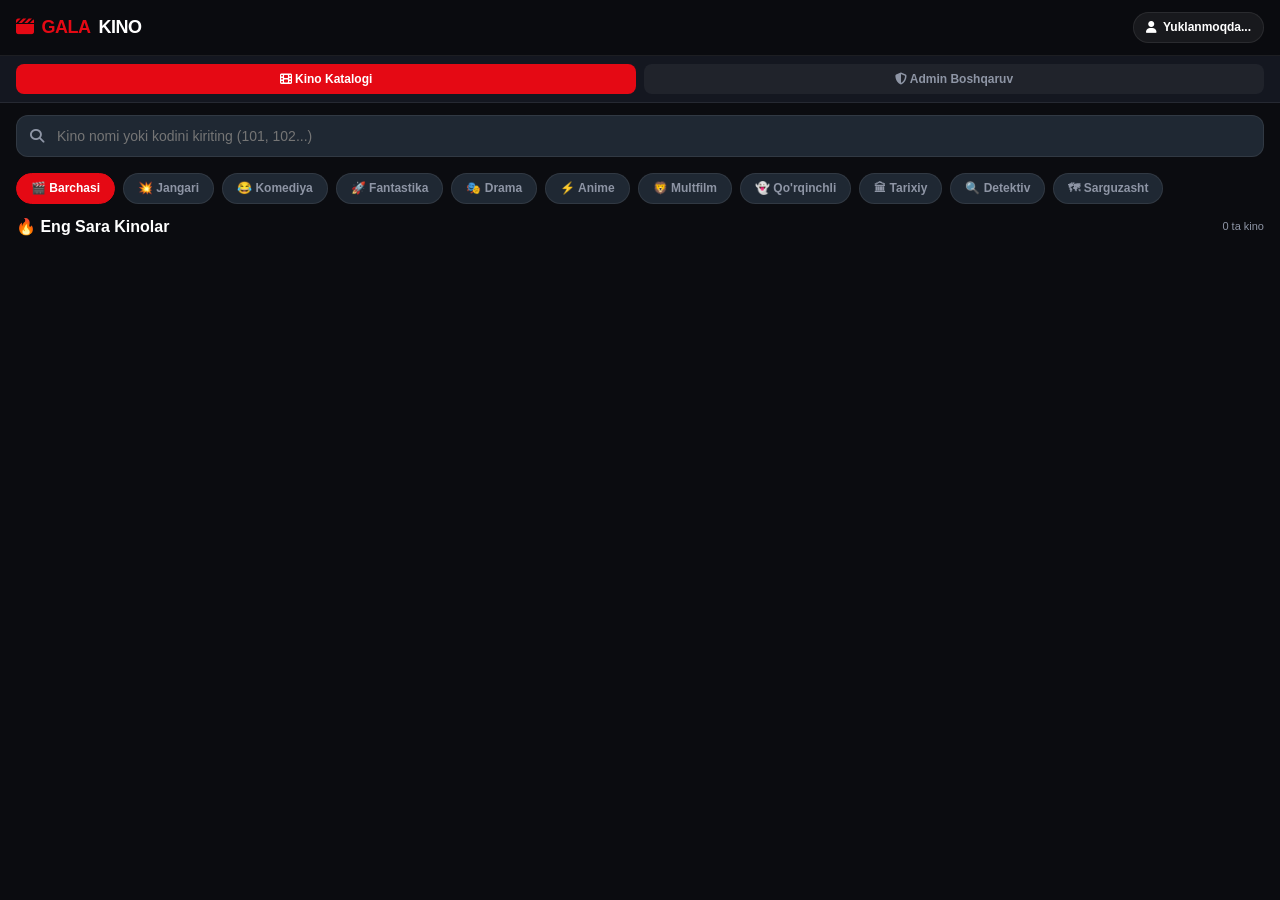
==== web/templates/miniapp.html @ acbe81c6 "feat: add telegram mini app with role-based routing and auto menu button" ====
<!DOCTYPE html>
<html lang="uz">
<head>
  <meta charset="UTF-8">
  <meta name="viewport" content="width=device-width, initial-scale=1.0, maximum-scale=1.0, user-scalable=no">
  <title>Gala Kino — Telegram Mini App</title>
  <!-- Telegram WebApp JS SDK -->
  <script src="https://telegram.org/js/telegram-web-app.js"></script>
  <link rel="stylesheet" href="https://cdnjs.cloudflare.com/ajax/libs/font-awesome/6.4.0/css/all.min.css">
  <style>
    :root {
      --bg-color: #0b0c10;
      --card-bg: #1f2833;
      --card-hover: #293442;
      --primary: #e50914;
      --accent: #f5c518;
      --text-main: #ffffff;
      --text-muted: #8e95a5;
      --border-color: rgba(255, 255, 255, 0.08);
      --font-family: -apple-system, BlinkMacSystemFont, "Segoe UI", Roboto, Helvetica, Arial, sans-serif;
    }

    * {
      box-sizing: border-box;
      margin: 0;
      padding: 0;
      -webkit-tap-highlight-color: transparent;
    }

    body {
      background-color: var(--bg-color);
      color: var(--text-main);
      font-family: var(--font-family);
      font-size: 14px;
      line-height: 1.4;
      overflow-x: hidden;
      padding-bottom: 75px;
    }

    /* Header Bar */
    .top-nav {
      position: sticky;
      top: 0;
      z-index: 100;
      background: rgba(11, 12, 16, 0.95);
      backdrop-filter: blur(10px);
      padding: 12px 16px;
      display: flex;
      align-items: center;
      justify-content: space-between;
      border-bottom: 1px solid var(--border-color);
    }

    .brand {
      display: flex;
      align-items: center;
      gap: 8px;
      font-size: 18px;
      font-weight: 800;
      letter-spacing: -0.5px;
      color: var(--primary);
    }

    .brand span {
      color: var(--text-main);
    }

    .user-pill {
      display: flex;
      align-items: center;
      gap: 6px;
      background: rgba(255, 255, 255, 0.06);
      padding: 6px 12px;
      border-radius: 20px;
      font-size: 12px;
      font-weight: 600;
      border: 1px solid var(--border-color);
    }

    .admin-badge {
      background: linear-gradient(135deg, #f5c518, #e50914);
      color: #000;
      padding: 2px 8px;
      border-radius: 12px;
      font-size: 10px;
      font-weight: 800;
      text-transform: uppercase;
    }

    /* Admin Tab Switcher */
    .admin-switch-bar {
      display: none;
      background: #141720;
      padding: 8px 16px;
      border-bottom: 1px solid var(--border-color);
      display: flex;
      gap: 8px;
    }

    .switch-btn {
      flex: 1;
      padding: 8px 12px;
      font-size: 12px;
      font-weight: 600;
      border-radius: 8px;
      border: none;
      cursor: pointer;
      background: rgba(255, 255, 255, 0.05);
      color: var(--text-muted);
      transition: all 0.2s;
    }

    .switch-btn.active {
      background: var(--primary);
      color: #fff;
    }

    /* Search & Filters */
    .search-box {
      padding: 12px 16px;
    }

    .search-input-wrap {
      position: relative;
      display: flex;
      align-items: center;
    }

    .search-input-wrap i {
      position: absolute;
      left: 14px;
      color: var(--text-muted);
      font-size: 14px;
    }

    .search-input {
      width: 100%;
      padding: 12px 14px 12px 40px;
      background: var(--card-bg);
      border: 1px solid var(--border-color);
      border-radius: 12px;
      color: #fff;
      font-size: 14px;
      outline: none;
      transition: border-color 0.2s;
    }

    .search-input:focus {
      border-color: var(--primary);
    }

    /* Genre Filter Chips */
    .genre-scroll {
      display: flex;
      gap: 8px;
      padding: 4px 16px 12px;
      overflow-x: auto;
      scrollbar-width: none;
    }
    .genre-scroll::-webkit-scrollbar {
      display: none;
    }

    .genre-chip {
      padding: 6px 14px;
      border-radius: 20px;
      background: var(--card-bg);
      border: 1px solid var(--border-color);
      color: var(--text-muted);
      font-size: 12px;
      font-weight: 600;
      white-space: nowrap;
      cursor: pointer;
      transition: all 0.2s;
    }

    .genre-chip.active {
      background: var(--primary);
      color: #fff;
      border-color: var(--primary);
    }

    /* Movies Grid */
    .catalog-container {
      padding: 0 16px;
    }

    .catalog-header {
      display: flex;
      justify-content: space-between;
      align-items: center;
      margin-bottom: 12px;
    }

    .catalog-title {
      font-size: 16px;
      font-weight: 700;
    }

    .movies-grid {
      display: grid;
      grid-template-columns: repeat(2, 1fr);
      gap: 12px;
    }

    .movie-card {
      background: var(--card-bg);
      border-radius: 12px;
      overflow: hidden;
      border: 1px solid var(--border-color);
      cursor: pointer;
      display: flex;
      flex-direction: column;
      position: relative;
      transition: transform 0.2s, background 0.2s;
    }

    .movie-card:active {
      transform: scale(0.98);
      background: var(--card-hover);
    }

    .poster-wrap {
      width: 100%;
      height: 160px;
      background: linear-gradient(135deg, #1c2230, #0f131a);
      display: flex;
      align-items: center;
      justify-content: center;
      position: relative;
    }

    .poster-wrap i {
      font-size: 38px;
      color: rgba(255, 255, 255, 0.15);
    }

    .rating-badge {
      position: absolute;
      top: 8px;
      right: 8px;
      background: rgba(0, 0, 0, 0.75);
      backdrop-filter: blur(4px);
      padding: 3px 6px;
      border-radius: 6px;
      font-size: 11px;
      font-weight: 700;
      color: var(--accent);
      display: flex;
      align-items: center;
      gap: 3px;
    }

    .code-badge {
      position: absolute;
      bottom: 8px;
      left: 8px;
      background: var(--primary);
      color: #fff;
      padding: 2px 7px;
      border-radius: 6px;
      font-size: 11px;
      font-weight: 800;
    }

    .card-info {
      padding: 10px;
      flex: 1;
      display: flex;
      flex-direction: column;
    }

    .card-title {
      font-size: 13px;
      font-weight: 700;
      white-space: nowrap;
      overflow: hidden;
      text-overflow: ellipsis;
      margin-bottom: 4px;
    }

    .card-meta {
      font-size: 11px;
      color: var(--text-muted);
      display: flex;
      justify-content: space-between;
      margin-top: auto;
    }

    /* Modal / Movie Details */
    .modal-overlay {
      position: fixed;
      top: 0;
      left: 0;
      width: 100%;
      height: 100%;
      background: rgba(0, 0, 0, 0.85);
      backdrop-filter: blur(8px);
      z-index: 200;
      display: none;
      align-items: flex-end;
    }

    .modal-content {
      background: #151922;
      width: 100%;
      max-height: 85vh;
      border-radius: 20px 20px 0 0;
      border-top: 1px solid var(--border-color);
      overflow-y: auto;
      padding: 20px 16px 30px;
      animation: slideUp 0.25s ease-out;
    }

    @keyframes slideUp {
      from { transform: translateY(100%); }
      to { transform: translateY(0); }
    }

    .modal-header {
      display: flex;
      justify-content: space-between;
      align-items: flex-start;
      margin-bottom: 12px;
    }

    .modal-close {
      background: rgba(255, 255, 255, 0.1);
      border: none;
      width: 32px;
      height: 32px;
      border-radius: 50%;
      color: #fff;
      display: flex;
      align-items: center;
      justify-content: center;
      cursor: pointer;
    }

    .btn-deliver {
      display: flex;
      align-items: center;
      justify-content: center;
      gap: 10px;
      width: 100%;
      padding: 14px;
      background: linear-gradient(135deg, #e50914, #b20710);
      color: #fff;
      border: none;
      border-radius: 12px;
      font-size: 15px;
      font-weight: 700;
      cursor: pointer;
      margin-top: 16px;
      box-shadow: 0 4px 15px rgba(229, 9, 20, 0.4);
    }

    /* Admin Panel View */
    .admin-view-container {
      display: none;
      padding: 16px;
    }

    .stats-card-grid {
      display: grid;
      grid-template-columns: repeat(2, 1fr);
      gap: 10px;
      margin-bottom: 20px;
    }

    .stat-box {
      background: var(--card-bg);
      border: 1px solid var(--border-color);
      padding: 14px;
      border-radius: 12px;
      text-align: center;
    }

    .stat-number {
      font-size: 20px;
      font-weight: 800;
      color: var(--accent);
      margin-top: 4px;
    }

    .stat-label {
      font-size: 11px;
      color: var(--text-muted);
    }

    .action-list {
      display: flex;
      flex-direction: column;
      gap: 10px;
    }

    .action-link {
      display: flex;
      align-items: center;
      justify-content: space-between;
      padding: 14px;
      background: var(--card-bg);
      border: 1px solid var(--border-color);
      border-radius: 12px;
      color: #fff;
      text-decoration: none;
      font-weight: 600;
    }

    /* Bottom Navigation Bar */
    .bottom-nav {
      position: fixed;
      bottom: 0;
      left: 0;
      width: 100%;
      background: rgba(11, 12, 16, 0.95);
      backdrop-filter: blur(10px);
      border-top: 1px solid var(--border-color);
      display: flex;
      justify-content: space-around;
      padding: 8px 0;
      z-index: 100;
    }

    .nav-tab {
      display: flex;
      flex-direction: column;
      align-items: center;
      gap: 4px;
      color: var(--text-muted);
      font-size: 10px;
      font-weight: 600;
      cursor: pointer;
      border: none;
      background: none;
      flex: 1;
    }

    .nav-tab i {
      font-size: 18px;
    }

    .nav-tab.active {
      color: var(--primary);
    }

    .empty-state {
      text-align: center;
      padding: 40px 20px;
      color: var(--text-muted);
    }
    .empty-state i {
      font-size: 40px;
      margin-bottom: 12px;
      color: rgba(255,255,255,0.1);
    }
  </style>
</head>
<body>

  <!-- Top Navigation Header -->
  <header class="top-nav">
    <div class="brand">
      <i class="fa-solid fa-clapperboard"></i>
      GALA<span>KINO</span>
    </div>
    <div class="user-pill" id="userBadge">
      <i class="fa-solid fa-user"></i>
      <span id="userNameDisplay">Yuklanmoqda...</span>
    </div>
  </header>

  <!-- Admin Switcher Bar (Only visible to Admins) -->
  <div class="admin-switch-bar" id="adminBar">
    <button class="switch-btn active" id="btnShowUserView" onclick="switchView('user')">
      <i class="fa-solid fa-film"></i> Kino Katalogi
    </button>
    <button class="switch-btn" id="btnShowAdminView" onclick="switchView('admin')">
      <i class="fa-solid fa-shield-halved"></i> Admin Boshqaruv
    </button>
  </div>

  <!-- ==================== USER VIEW (CATALOG) ==================== -->
  <main id="userView">
    <!-- Search Bar -->
    <div class="search-box">
      <div class="search-input-wrap">
        <i class="fa-solid fa-magnifying-glass"></i>
        <input type="text" id="searchInput" class="search-input" placeholder="Kino nomi yoki kodini kiriting (101, 102...)" oninput="handleSearch()">
      </div>
    </div>

    <!-- Genre Filter Chips -->
    <div class="genre-scroll" id="genreContainer">
      <div class="genre-chip active" onclick="filterGenre('Barchasi')">🎬 Barchasi</div>
      <div class="genre-chip" onclick="filterGenre('Jangari')">💥 Jangari</div>
      <div class="genre-chip" onclick="filterGenre('Komediya')">😂 Komediya</div>
      <div class="genre-chip" onclick="filterGenre('Fantastika')">🚀 Fantastika</div>
      <div class="genre-chip" onclick="filterGenre('Drama')">🎭 Drama</div>
      <div class="genre-chip" onclick="filterGenre('Anime')">⚡ Anime</div>
      <div class="genre-chip" onclick="filterGenre('Multfilm')">🦁 Multfilm</div>
      <div class="genre-chip" onclick="filterGenre('Qo\'rqinchli')">👻 Qo'rqinchli</div>
      <div class="genre-chip" onclick="filterGenre('Tarixiy')">🏛 Tarixiy</div>
      <div class="genre-chip" onclick="filterGenre('Detektiv')">🔍 Detektiv</div>
      <div class="genre-chip" onclick="filterGenre('Sarguzasht')">🗺 Sarguzasht</div>
    </div>

    <!-- Movies Catalog Grid -->
    <section class="catalog-container">
      <div class="catalog-header">
        <h2 class="catalog-title" id="catalogHeading">🔥 Eng Sara Kinolar</h2>
        <span style="font-size: 11px; color: var(--text-muted);" id="movieCount">0 ta kino</span>
      </div>

      <div class="movies-grid" id="moviesGrid">
        <!-- Rendered dynamically via JS -->
      </div>

      <div class="empty-state" id="emptyState" style="display: none;">
        <i class="fa-solid fa-film"></i>
        <p>Hech qanday kino topilmadi.</p>
        <button class="btn-deliver" style="margin-top: 15px; font-size: 13px;" onclick="openOrderModal()">
          <i class="fa-solid fa-inbox"></i> Kinoni Buyurtma Qilish
        </button>
      </div>
    </section>
  </main>

  <!-- ==================== ADMIN VIEW (CONTROLS) ==================== -->
  <main id="adminView" class="admin-view-container">
    <div style="margin-bottom: 16px;">
      <h2 style="font-size: 18px; font-weight: 800;">👑 Admin Boshqaruv Markazi</h2>
      <p style="font-size: 12px; color: var(--text-muted);">Gala Kino Botining to'liq mobil paneli</p>
    </div>

    <!-- Live Statistics -->
    <div class="stats-card-grid">
      <div class="stat-box">
        <div class="stat-label">👥 Foydalanuvchilar</div>
        <div class="stat-number" id="statUsers">0</div>
      </div>
      <div class="stat-box">
        <div class="stat-label">🎬 Kinolar Soni</div>
        <div class="stat-number" id="statMovies">0</div>
      </div>
      <div class="stat-box">
        <div class="stat-label">📥 Jami Yuklashlar</div>
        <div class="stat-number" id="statDownloads">0</div>
      </div>
      <div class="stat-box">
        <div class="stat-label">📢 Obuna Kanallari</div>
        <div class="stat-number" id="statChannels">0</div>
      </div>
    </div>

    <!-- Management Quick Actions -->
    <div class="action-list">
      <a href="/movies" class="action-link">
        <span><i class="fa-solid fa-video" style="color: var(--primary); margin-right: 8px;"></i> Kinolar Boshqaruvi</span>
        <i class="fa-solid fa-chevron-right" style="color: var(--text-muted);"></i>
      </a>
      <a href="/channels" class="action-link">
        <span><i class="fa-solid fa-bullhorn" style="color: var(--accent); margin-right: 8px;"></i> Majburiy Obuna & Taymerlar</span>
        <i class="fa-solid fa-chevron-right" style="color: var(--text-muted);"></i>
      </a>
      <a href="/requests" class="action-link">
        <span><i class="fa-solid fa-inbox" style="color: #00d2ff; margin-right: 8px;"></i> Foydalanuvchilar Buyurtmalari</span>
        <i class="fa-solid fa-chevron-right" style="color: var(--text-muted);"></i>
      </a>
      <a href="/referrals" class="action-link">
        <span><i class="fa-solid fa-users" style="color: #10b981; margin-right: 8px;"></i> Referal Statistikasi</span>
        <i class="fa-solid fa-chevron-right" style="color: var(--text-muted);"></i>
      </a>
      <a href="/settings" class="action-link">
        <span><i class="fa-solid fa-gear" style="color: #a855f7; margin-right: 8px;"></i> Dinamik Sozlamalar</span>
        <i class="fa-solid fa-chevron-right" style="color: var(--text-muted);"></i>
      </a>
    </div>
  </main>

  <!-- ==================== MOVIE DETAIL MODAL ==================== -->
  <div class="modal-overlay" id="movieModal" onclick="closeModalOnBg(event)">
    <div class="modal-content">
      <div class="modal-header">
        <div>
          <span class="code-badge" id="modalCode" style="position: static; margin-bottom: 6px; display: inline-block;">101</span>
          <h3 id="modalTitle" style="font-size: 18px; font-weight: 800;">Kino Nomi</h3>
          <p id="modalMeta" style="font-size: 12px; color: var(--text-muted); margin-top: 4px;">2024 • Janr • AQSH</p>
        </div>
        <button class="modal-close" onclick="closeModal()"><i class="fa-solid fa-xmark"></i></button>
      </div>

      <div style="display: flex; gap: 8px; margin: 12px 0;">
        <span class="rating-badge" style="position: static;"><i class="fa-solid fa-star"></i> <span id="modalRating">8.5</span></span>
        <span style="background: rgba(255,255,255,0.06); padding: 3px 8px; border-radius: 6px; font-size: 11px; font-weight: 600;" id="modalDuration">2 soat</span>
      </div>

      <p id="modalDesc" style="font-size: 13px; color: #d1d5db; line-height: 1.5; margin-bottom: 16px;">Tavsif...</p>

      <!-- Instant Delivery Button -->
      <button class="btn-deliver" id="btnDeliverMovie" onclick="deliverCurrentMovie()">
        <i class="fa-solid fa-play"></i> Kinoni Botda Ko'rish / Yuklab Olish
      </button>
    </div>
  </div>

  <!-- ==================== REQUEST MOVIE MODAL ==================== -->
  <div class="modal-overlay" id="orderModal" onclick="closeModalOnBg(event)">
    <div class="modal-content">
      <div class="modal-header">
        <h3 style="font-size: 16px; font-weight: 800;">📥 Kino Buyurtma Qilish</h3>
        <button class="modal-close" onclick="closeOrderModal()"><i class="fa-solid fa-xmark"></i></button>
      </div>
      <p style="font-size: 12px; color: var(--text-muted); margin-bottom: 12px;">Qidirgan kinongiz topilmadimi? Nomini yozing, adminlarimiz uni botga joylashadi!</p>
      <input type="text" id="orderInput" class="search-input" placeholder="Masalan: Interstellar 2" style="margin-bottom: 12px;">
      <button class="btn-deliver" onclick="submitMovieOrder()">
        <i class="fa-solid fa-paper-plane"></i> Buyurtmani Yuborish
      </button>
    </div>
  </div>

  <script>
    // Initialize Telegram WebApp
    const tg = window.Telegram?.WebApp;
    if (tg) {
      tg.ready();
      tg.expand();
      tg.enableClosingConfirmation();
    }

    const botUsername = "{{ bot_username }}";
    let currentUser = null;
    let isAdmin = false;
    let allMovies = [];
    let currentMovie = null;
    let currentGenre = "Barchasi";

    // Startup Authentication & Role Detection
    async function initMiniApp() {
      const tgUser = tg?.initDataUnsafe?.user;
      const userId = tgUser?.id || 8430493961; // Fallback to current admin for direct browser testing

      try {
        const res = await fetch(`/api/me?user_id=${userId}`);
        const data = await res.json();
        currentUser = data.user || tgUser || { first_name: "Foydalanuvchi" };
        isAdmin = data.is_admin;

        // Render user badge
        const badge = document.getElementById("userBadge");
        const nameDisplay = document.getElementById("userNameDisplay");
        nameDisplay.textContent = currentUser.first_name || currentUser.username || "Foydalanuvchi";

        if (isAdmin) {
          nameDisplay.innerHTML += ` <span class="admin-badge">Admin</span>`;
          document.getElementById("adminBar").style.display = "flex";
          loadAdminStats(userId);
        }

        // Fetch Movies
        loadMovies();
      } catch (err) {
        console.error("Auth error:", err);
        loadMovies();
      }
    }

    // Load Movies from API
    async function loadMovies(genre = "", query = "") {
      try {
        const res = await fetch(`/api/movies?genre=${encodeURIComponent(genre)}&q=${encodeURIComponent(query)}`);
        const data = await res.json();
        allMovies = data.movies || [];
        renderMovies(allMovies);
      } catch (err) {
        console.error("Failed to load movies:", err);
      }
    }

    // Render Movie Cards Grid
    function renderMovies(movies) {
      const grid = document.getElementById("moviesGrid");
      const empty = document.getElementById("emptyState");
      const count = document.getElementById("movieCount");

      count.textContent = `${movies.length} ta kino`;
      grid.innerHTML = "";

      if (movies.length === 0) {
        grid.style.display = "none";
        empty.style.display = "block";
        return;
      }

      grid.style.display = "grid";
      empty.style.display = "none";

      movies.forEach(m => {
        const card = document.createElement("div");
        card.className = "movie-card";
        card.onclick = () => openMovieDetail(m);

        card.innerHTML = `
          <div class="poster-wrap">
            <i class="fa-solid fa-film"></i>
            <span class="rating-badge"><i class="fa-solid fa-star"></i> ${m.rating || 7.5}</span>
            <span class="code-badge">${m.code}</span>
          </div>
          <div class="card-info">
            <div class="card-title">${m.title}</div>
            <div class="card-meta">
              <span>${m.year}</span>
              <span>${m.genres?.split(',')[0] || 'Kino'}</span>
            </div>
          </div>
        `;
        grid.appendChild(card);
      });
    }

    // Filter by Genre
    function filterGenre(genre) {
      currentGenre = genre;
      document.querySelectorAll(".genre-chip").forEach(chip => {
        chip.classList.toggle("active", chip.textContent.includes(genre));
      });
      loadMovies(genre === "Barchasi" ? "" : genre, document.getElementById("searchInput").value);
    }

    // Search Handler
    let searchTimeout = null;
    function handleSearch() {
      clearTimeout(searchTimeout);
      searchTimeout = setTimeout(() => {
        const q = document.getElementById("searchInput").value.trim();
        loadMovies(currentGenre === "Barchasi" ? "" : currentGenre, q);
      }, 300);
    }

    // Movie Detail Modal
    function openMovieDetail(m) {
      currentMovie = m;
      document.getElementById("modalCode").textContent = m.code;
      document.getElementById("modalTitle").textContent = m.title;
      document.getElementById("modalMeta").textContent = `${m.year} • ${m.genres || 'Kino'} • ${m.country || 'Dunyo'}`;
      document.getElementById("modalRating").textContent = m.rating || 7.5;
      document.getElementById("modalDuration").textContent = m.duration || "1 soat 45 daqiqa";
      document.getElementById("modalDesc").textContent = m.description || "Ajoyib kino, tomosha qiling!";
      document.getElementById("movieModal").style.display = "flex";
    }

    function closeModal() {
      document.getElementById("movieModal").style.display = "none";
    }

    function closeModalOnBg(e) {
      if (e.target.classList.contains("modal-overlay")) {
        closeModal();
        closeOrderModal();
      }
    }

    // Deliver Movie back to Telegram Chat
    function deliverCurrentMovie() {
      if (!currentMovie) return;
      const code = currentMovie.code;

      if (tg && tg.sendData) {
        // Send data to Telegram Bot, which automatically closes webapp and sends video
        tg.sendData(code);
      } else {
        // Fallback: Open bot link with start parameter
        window.open(`https://t.me/${botUsername}?start=${code}`, "_blank");
      }
      closeModal();
    }

    // Switch between User & Admin views (for Admins)
    function switchView(view) {
      const userView = document.getElementById("userView");
      const adminView = document.getElementById("adminView");
      const btnUser = document.getElementById("btnShowUserView");
      const btnAdmin = document.getElementById("btnShowAdminView");

      if (view === "admin") {
        userView.style.display = "none";
        adminView.style.display = "block";
        btnUser.classList.remove("active");
        btnAdmin.classList.add("active");
      } else {
        userView.style.display = "block";
        adminView.style.display = "none";
        btnUser.classList.add("active");
        btnAdmin.classList.remove("active");
      }
    }

    // Load Admin Stats
    async function loadAdminStats(userId) {
      try {
        const res = await fetch(`/api/admin/stats?user_id=${userId}`);
        const data = await res.json();
        const s = data.stats;
        document.getElementById("statUsers").textContent = s.total_users || 0;
        document.getElementById("statMovies").textContent = s.total_movies || 0;
        document.getElementById("statDownloads").textContent = s.total_downloads || 0;
        document.getElementById("statChannels").textContent = s.active_channels || 0;
      } catch (err) {
        console.error("Failed to load admin stats:", err);
      }
    }

    // Order Movie Modal
    function openOrderModal() {
      document.getElementById("orderModal").style.display = "flex";
    }

    function closeOrderModal() {
      document.getElementById("orderModal").style.display = "none";
    }

    async function submitMovieOrder() {
      const title = document.getElementById("orderInput").value.trim();
      if (!title) {
        alert("Iltimos, kino nomini yozing!");
        return;
      }
      try {
        await fetch("/api/request_movie", {
          method: "POST",
          headers: { "Content-Type": "application/json" },
          body: JSON.stringify({
            user_id: currentUser?.id || 0,
            user_name: currentUser?.first_name || "Foydalanuvchi",
            title: title
          })
        });
        alert("Buyurtmangiz qabul qilindi! Adminlarimiz tez orada kinoni joylashadi.");
        document.getElementById("orderInput").value = "";
        closeOrderModal();
      } catch (err) {
        alert("Xatolik yuz berdi. Qayta urinib ko'ring.");
      }
    }

    // Run on startup
    initMiniApp();
  </script>
</body>
</html>
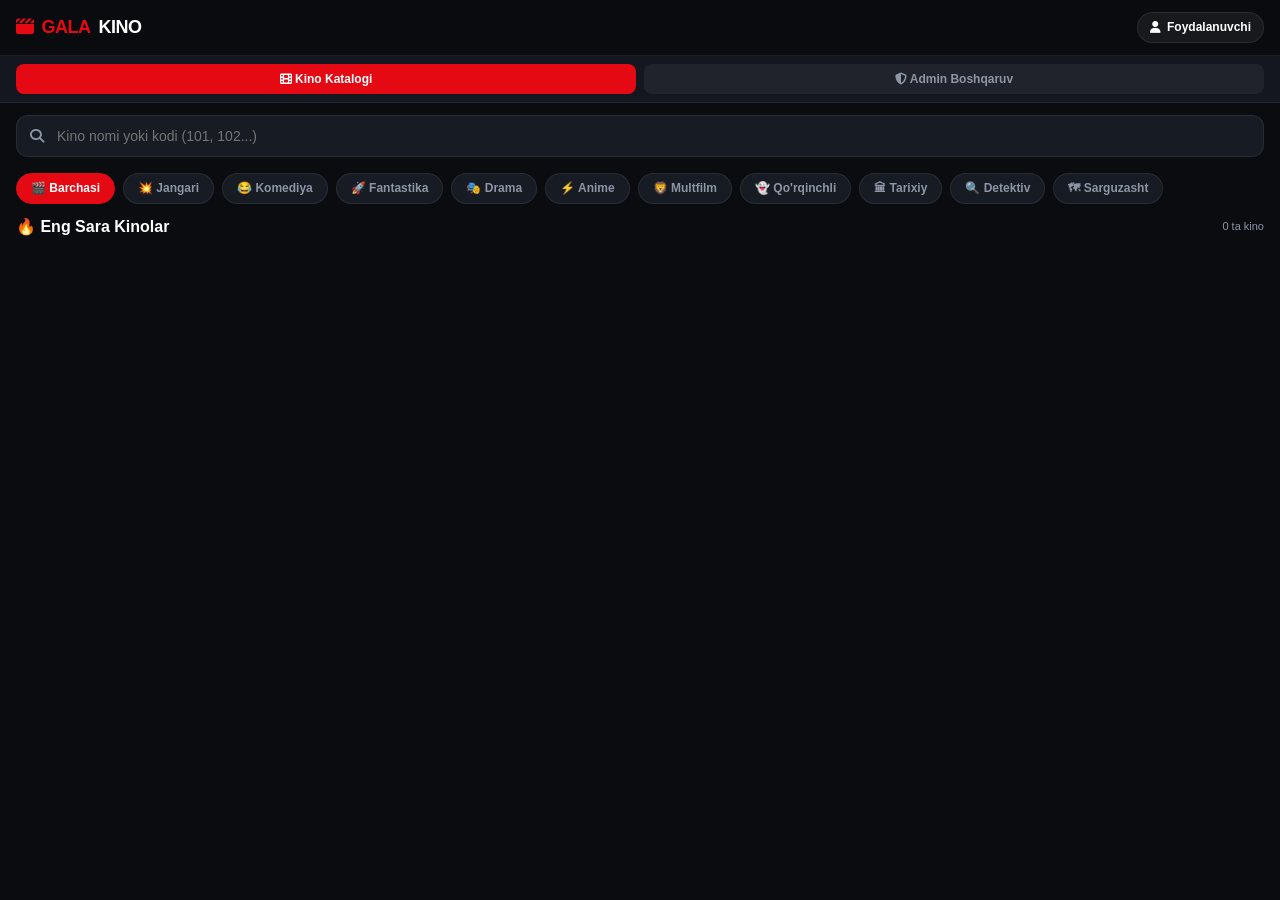
==== commit 7b9c630e: "fix: robust direct delivery, HEAD route support, pipe drainer and full in-app admin tools" ====
--- a/web/templates/miniapp.html
+++ b/web/templates/miniapp.html
@@ -10,8 +10,8 @@
   <style>
     :root {
       --bg-color: #0b0c10;
-      --card-bg: #1f2833;
-      --card-hover: #293442;
+      --card-bg: #161b24;
+      --card-hover: #222b38;
       --primary: #e50914;
       --accent: #f5c518;
       --text-main: #ffffff;
@@ -117,7 +117,7 @@
 
     /* Search & Filters */
     .search-box {
-      padding: 12px 16px;
+      padding: 12px 16px 8px;
     }
 
     .search-input-wrap {
@@ -153,7 +153,7 @@
     .genre-scroll {
       display: flex;
       gap: 8px;
-      padding: 4px 16px 12px;
+      padding: 8px 16px 12px;
       overflow-x: auto;
       scrollbar-width: none;
     }
@@ -222,8 +222,8 @@
 
     .poster-wrap {
       width: 100%;
-      height: 160px;
-      background: linear-gradient(135deg, #1c2230, #0f131a);
+      height: 150px;
+      background: linear-gradient(135deg, #1d2330, #0c1017);
       display: flex;
       align-items: center;
       justify-content: center;
@@ -304,7 +304,7 @@
     .modal-content {
       background: #151922;
       width: 100%;
-      max-height: 85vh;
+      max-height: 88vh;
       border-radius: 20px 20px 0 0;
       border-top: 1px solid var(--border-color);
       overflow-y: auto;
@@ -353,9 +353,22 @@
       cursor: pointer;
       margin-top: 16px;
       box-shadow: 0 4px 15px rgba(229, 9, 20, 0.4);
-    }
-
-    /* Admin Panel View */
+      transition: opacity 0.2s;
+    }
+
+    .btn-deliver:disabled {
+      opacity: 0.6;
+      cursor: not-allowed;
+    }
+
+    .btn-secondary {
+      background: rgba(255, 255, 255, 0.08);
+      color: #fff;
+      box-shadow: none;
+      border: 1px solid var(--border-color);
+    }
+
+    /* Admin View */
     .admin-view-container {
       display: none;
       padding: 16px;
@@ -388,60 +401,35 @@
       color: var(--text-muted);
     }
 
-    .action-list {
-      display: flex;
-      flex-direction: column;
-      gap: 10px;
-    }
-
-    .action-link {
-      display: flex;
-      align-items: center;
-      justify-content: space-between;
-      padding: 14px;
+    .admin-quick-add {
       background: var(--card-bg);
       border: 1px solid var(--border-color);
-      border-radius: 12px;
+      border-radius: 14px;
+      padding: 16px;
+      margin-bottom: 20px;
+    }
+
+    .admin-input-group {
+      margin-bottom: 10px;
+    }
+
+    .admin-input-group label {
+      display: block;
+      font-size: 11px;
+      color: var(--text-muted);
+      margin-bottom: 4px;
+      font-weight: 600;
+    }
+
+    .admin-input-group input, .admin-input-group textarea {
+      width: 100%;
+      padding: 10px 12px;
+      background: rgba(0, 0, 0, 0.3);
+      border: 1px solid var(--border-color);
+      border-radius: 8px;
       color: #fff;
-      text-decoration: none;
-      font-weight: 600;
-    }
-
-    /* Bottom Navigation Bar */
-    .bottom-nav {
-      position: fixed;
-      bottom: 0;
-      left: 0;
-      width: 100%;
-      background: rgba(11, 12, 16, 0.95);
-      backdrop-filter: blur(10px);
-      border-top: 1px solid var(--border-color);
-      display: flex;
-      justify-content: space-around;
-      padding: 8px 0;
-      z-index: 100;
-    }
-
-    .nav-tab {
-      display: flex;
-      flex-direction: column;
-      align-items: center;
-      gap: 4px;
-      color: var(--text-muted);
-      font-size: 10px;
-      font-weight: 600;
-      cursor: pointer;
-      border: none;
-      background: none;
-      flex: 1;
-    }
-
-    .nav-tab i {
-      font-size: 18px;
-    }
-
-    .nav-tab.active {
-      color: var(--primary);
+      font-size: 13px;
+      outline: none;
     }
 
     .empty-state {
@@ -466,7 +454,7 @@
     </div>
     <div class="user-pill" id="userBadge">
       <i class="fa-solid fa-user"></i>
-      <span id="userNameDisplay">Yuklanmoqda...</span>
+      <span id="userNameDisplay">Foydalanuvchi</span>
     </div>
   </header>
 
@@ -486,7 +474,7 @@
     <div class="search-box">
       <div class="search-input-wrap">
         <i class="fa-solid fa-magnifying-glass"></i>
-        <input type="text" id="searchInput" class="search-input" placeholder="Kino nomi yoki kodini kiriting (101, 102...)" oninput="handleSearch()">
+        <input type="text" id="searchInput" class="search-input" placeholder="Kino nomi yoki kodi (101, 102...)" oninput="handleSearch()">
       </div>
     </div>
 
@@ -518,7 +506,7 @@
 
       <div class="empty-state" id="emptyState" style="display: none;">
         <i class="fa-solid fa-film"></i>
-        <p>Hech qanday kino topilmadi.</p>
+        <p>Hozircha kinolar mavjud emas yoki qidiruv bo'yicha topilmadi.</p>
         <button class="btn-deliver" style="margin-top: 15px; font-size: 13px;" onclick="openOrderModal()">
           <i class="fa-solid fa-inbox"></i> Kinoni Buyurtma Qilish
         </button>
@@ -553,28 +541,40 @@
       </div>
     </div>
 
-    <!-- Management Quick Actions -->
-    <div class="action-list">
-      <a href="/movies" class="action-link">
-        <span><i class="fa-solid fa-video" style="color: var(--primary); margin-right: 8px;"></i> Kinolar Boshqaruvi</span>
-        <i class="fa-solid fa-chevron-right" style="color: var(--text-muted);"></i>
-      </a>
-      <a href="/channels" class="action-link">
-        <span><i class="fa-solid fa-bullhorn" style="color: var(--accent); margin-right: 8px;"></i> Majburiy Obuna & Taymerlar</span>
-        <i class="fa-solid fa-chevron-right" style="color: var(--text-muted);"></i>
-      </a>
-      <a href="/requests" class="action-link">
-        <span><i class="fa-solid fa-inbox" style="color: #00d2ff; margin-right: 8px;"></i> Foydalanuvchilar Buyurtmalari</span>
-        <i class="fa-solid fa-chevron-right" style="color: var(--text-muted);"></i>
-      </a>
-      <a href="/referrals" class="action-link">
-        <span><i class="fa-solid fa-users" style="color: #10b981; margin-right: 8px;"></i> Referal Statistikasi</span>
-        <i class="fa-solid fa-chevron-right" style="color: var(--text-muted);"></i>
-      </a>
-      <a href="/settings" class="action-link">
-        <span><i class="fa-solid fa-gear" style="color: #a855f7; margin-right: 8px;"></i> Dinamik Sozlamalar</span>
-        <i class="fa-solid fa-chevron-right" style="color: var(--text-muted);"></i>
-      </a>
+    <!-- Quick In-App Movie Adder -->
+    <div class="admin-quick-add">
+      <h3 style="font-size: 14px; font-weight: 800; margin-bottom: 12px; display: flex; align-items: center; gap: 8px;">
+        <i class="fa-solid fa-plus-circle" style="color: var(--primary);"></i> Mini Appdan Tezkor Kino Qo'shish
+      </h3>
+      <div class="admin-input-group">
+        <label>Kino Kodi (Masalan: 101, AVATAR):</label>
+        <input type="text" id="addMovieCode" placeholder="101">
+      </div>
+      <div class="admin-input-group">
+        <label>Kino Nomi:</label>
+        <input type="text" id="addMovieTitle" placeholder="Jon Uik 4">
+      </div>
+      <div style="display: flex; gap: 8px;">
+        <div class="admin-input-group" style="flex: 1;">
+          <label>Yili:</label>
+          <input type="number" id="addMovieYear" value="2024">
+        </div>
+        <div class="admin-input-group" style="flex: 1;">
+          <label>Janri:</label>
+          <input type="text" id="addMovieGenres" placeholder="Jangari, Kriminal">
+        </div>
+      </div>
+      <div class="admin-input-group">
+        <label>Telegram Video File ID (yoki havolasi):</label>
+        <input type="text" id="addMovieFileId" placeholder="BAACAgIAAxkDAAMwavyw...">
+      </div>
+      <div class="admin-input-group">
+        <label>Tavsifi (Sinopsis):</label>
+        <textarea id="addMovieDesc" rows="2" placeholder="Kino haqida qisqacha ma'lumot"></textarea>
+      </div>
+      <button class="btn-deliver" onclick="submitQuickMovie()" style="margin-top: 10px; padding: 12px;">
+        <i class="fa-solid fa-cloud-arrow-up"></i> Kinoni Bazaga Saqlash
+      </button>
     </div>
   </main>
 
@@ -612,7 +612,7 @@
         <button class="modal-close" onclick="closeOrderModal()"><i class="fa-solid fa-xmark"></i></button>
       </div>
       <p style="font-size: 12px; color: var(--text-muted); margin-bottom: 12px;">Qidirgan kinongiz topilmadimi? Nomini yozing, adminlarimiz uni botga joylashadi!</p>
-      <input type="text" id="orderInput" class="search-input" placeholder="Masalan: Interstellar 2" style="margin-bottom: 12px;">
+      <input type="text" id="orderInput" class="search-input" placeholder="Masalan: Forsaj 11" style="margin-bottom: 12px;">
       <button class="btn-deliver" onclick="submitMovieOrder()">
         <i class="fa-solid fa-paper-plane"></i> Buyurtmani Yuborish
       </button>
@@ -625,7 +625,7 @@
     if (tg) {
       tg.ready();
       tg.expand();
-      tg.enableClosingConfirmation();
+      if (tg.enableClosingConfirmation) tg.enableClosingConfirmation();
     }
 
     const botUsername = "{{ bot_username }}";
@@ -638,7 +638,7 @@
     // Startup Authentication & Role Detection
     async function initMiniApp() {
       const tgUser = tg?.initDataUnsafe?.user;
-      const userId = tgUser?.id || 8430493961; // Fallback to current admin for direct browser testing
+      const userId = tgUser?.id || 0;
 
       try {
         const res = await fetch(`/api/me?user_id=${userId}`);
@@ -647,7 +647,6 @@
         isAdmin = data.is_admin;
 
         // Render user badge
-        const badge = document.getElementById("userBadge");
         const nameDisplay = document.getElementById("userNameDisplay");
         nameDisplay.textContent = currentUser.first_name || currentUser.username || "Foydalanuvchi";
 
@@ -657,7 +656,6 @@
           loadAdminStats(userId);
         }
 
-        // Fetch Movies
         loadMovies();
       } catch (err) {
         console.error("Auth error:", err);
@@ -761,17 +759,55 @@
     }
 
     // Deliver Movie back to Telegram Chat
-    function deliverCurrentMovie() {
+    async function deliverCurrentMovie() {
       if (!currentMovie) return;
       const code = currentMovie.code;
-
-      if (tg && tg.sendData) {
-        // Send data to Telegram Bot, which automatically closes webapp and sends video
-        tg.sendData(code);
+      const btn = document.getElementById("btnDeliverMovie");
+      const originalText = btn.innerHTML;
+      btn.innerHTML = `<i class="fa-solid fa-spinner fa-spin"></i> Yuborilmoqda...`;
+      btn.disabled = true;
+
+      const uid = currentUser?.id || tg?.initDataUnsafe?.user?.id || 0;
+
+      try {
+        if (uid) {
+          const res = await fetch("/api/deliver", {
+            method: "POST",
+            headers: { "Content-Type": "application/json" },
+            body: JSON.stringify({ user_id: uid, code: code })
+          });
+          const data = await res.json();
+          if (data.status === "ok") {
+            if (tg && tg.showPopup) {
+              tg.showPopup({
+                title: "🎬 Kino Yuborildi!",
+                message: `«${currentMovie.title}» kinosi @${botUsername} chatiga muvaffaqiyatli yuborildi. Chatga o'ting!`,
+                buttons: [{ type: "close" }]
+              }, () => {
+                if (tg.close) tg.close();
+              });
+              closeModal();
+              return;
+            } else {
+              alert(`«${currentMovie.title}» kinosi botingizga yuborildi!`);
+              if (tg && tg.close) tg.close();
+              closeModal();
+              return;
+            }
+          }
+        }
+      } catch (err) {
+        console.warn("Direct deliver failed, using link fallback:", err);
+      }
+
+      // Universal Fallback: Open in bot directly
+      if (tg && tg.openTelegramLink) {
+        tg.openTelegramLink(`https://t.me/${botUsername}?start=${code}`);
       } else {
-        // Fallback: Open bot link with start parameter
-        window.open(`https://t.me/${botUsername}?start=${code}`, "_blank");
-      }
+        window.location.href = `https://t.me/${botUsername}?start=${code}`;
+      }
+      btn.innerHTML = originalText;
+      btn.disabled = false;
       closeModal();
     }
 
@@ -810,6 +846,51 @@
       }
     }
 
+    // Quick Admin Add Movie
+    async function submitQuickMovie() {
+      const code = document.getElementById("addMovieCode").value.trim();
+      const title = document.getElementById("addMovieTitle").value.trim();
+      const year = document.getElementById("addMovieYear").value.trim();
+      const genres = document.getElementById("addMovieGenres").value.trim();
+      const fileId = document.getElementById("addMovieFileId").value.trim();
+      const desc = document.getElementById("addMovieDesc").value.trim();
+
+      if (!code || !title || !fileId) {
+        alert("Kodi, Nomi va File ID kiritilishi shart!");
+        return;
+      }
+
+      try {
+        const res = await fetch("/api/admin/movies/add_json", {
+          method: "POST",
+          headers: { "Content-Type": "application/json" },
+          body: JSON.stringify({
+            admin_id: currentUser?.id || tg?.initDataUnsafe?.user?.id || 0,
+            code: code,
+            title: title,
+            year: year || 2024,
+            genres: genres || "Kino",
+            file_id: fileId,
+            description: desc || "Ajoyib kino."
+          })
+        });
+        const data = await res.json();
+        if (data.status === "ok") {
+          alert(`🎉 "${title}" kinosi muvaffaqiyatli saqlandi!`);
+          document.getElementById("addMovieCode").value = "";
+          document.getElementById("addMovieTitle").value = "";
+          document.getElementById("addMovieFileId").value = "";
+          document.getElementById("addMovieDesc").value = "";
+          loadMovies();
+          loadAdminStats(currentUser?.id || 0);
+        } else {
+          alert("Xatolik yuz berdi: " + (data.detail || "Saqlanmadi"));
+        }
+      } catch (e) {
+        alert("Server bilan ulanishda xatolik yuz berdi.");
+      }
+    }
+
     // Order Movie Modal
     function openOrderModal() {
       document.getElementById("orderModal").style.display = "flex";
@@ -830,7 +911,7 @@
           method: "POST",
           headers: { "Content-Type": "application/json" },
           body: JSON.stringify({
-            user_id: currentUser?.id || 0,
+            user_id: currentUser?.id || tg?.initDataUnsafe?.user?.id || 0,
             user_name: currentUser?.first_name || "Foydalanuvchi",
             title: title
           })
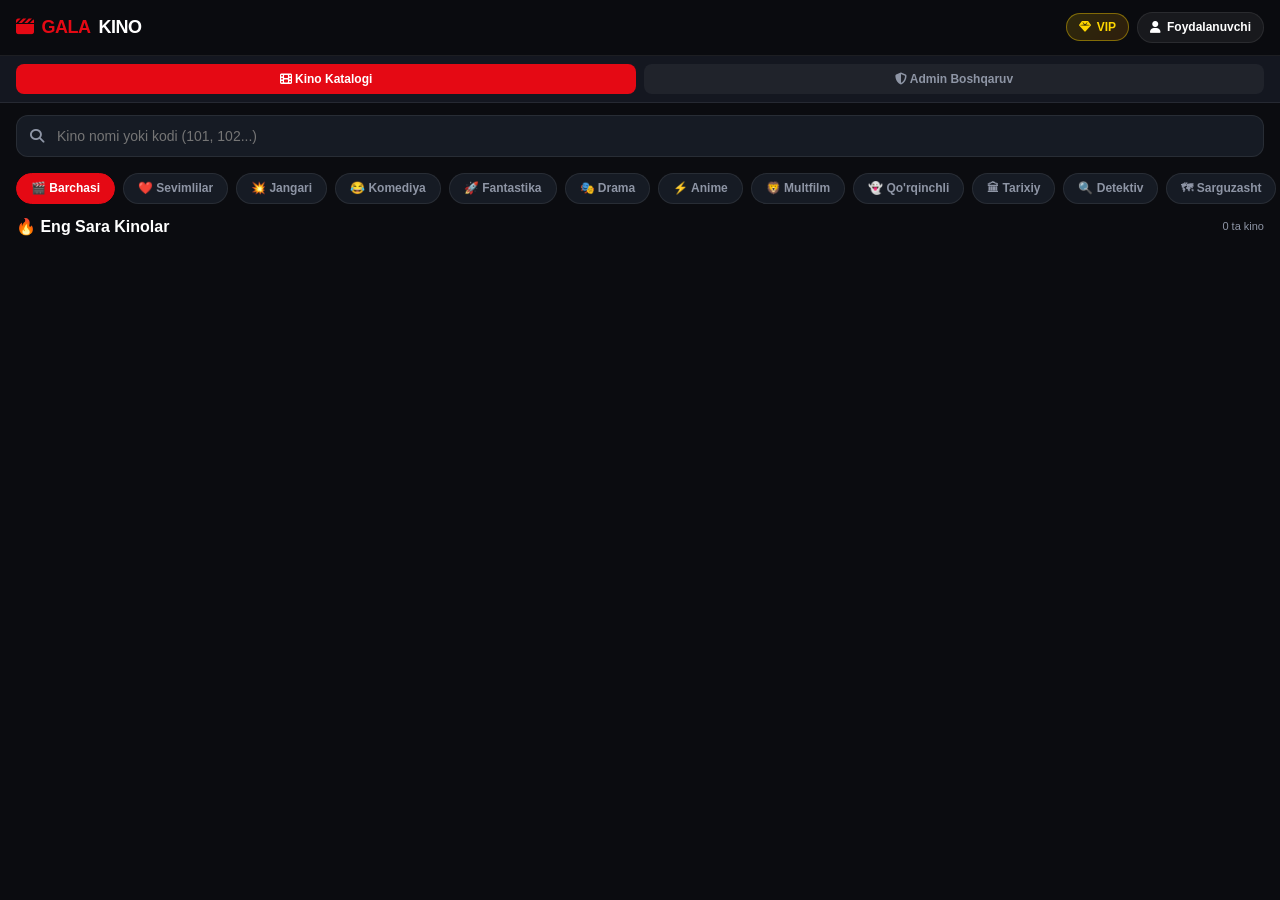
==== commit a01cf617: "feat(pro-max): add VIP payment system, automated daily backup, watchlist favorites, copy & share in " ====
--- a/web/templates/miniapp.html
+++ b/web/templates/miniapp.html
@@ -442,6 +442,92 @@
       margin-bottom: 12px;
       color: rgba(255,255,255,0.1);
     }
+
+    /* VIP Pill & Modal Styles */
+    .vip-pill {
+      display: flex;
+      align-items: center;
+      gap: 6px;
+      background: linear-gradient(135deg, rgba(255, 215, 0, 0.15), rgba(255, 140, 0, 0.15));
+      border: 1px solid rgba(255, 215, 0, 0.4);
+      color: #ffd700;
+      padding: 6px 12px;
+      border-radius: 20px;
+      font-size: 12px;
+      font-weight: 700;
+      cursor: pointer;
+      transition: all 0.2s;
+    }
+    .vip-pill:active {
+      transform: scale(0.96);
+    }
+
+    .modal-actions-row {
+      display: flex;
+      gap: 8px;
+      margin: 14px 0 16px;
+    }
+
+    .btn-action-small {
+      flex: 1;
+      display: flex;
+      align-items: center;
+      justify-content: center;
+      gap: 6px;
+      background: rgba(255, 255, 255, 0.07);
+      border: 1px solid var(--border-color);
+      color: #fff;
+      padding: 10px 6px;
+      border-radius: 10px;
+      font-size: 11px;
+      font-weight: 600;
+      cursor: pointer;
+      transition: all 0.2s;
+    }
+
+    .btn-action-small:active {
+      background: rgba(255, 255, 255, 0.15);
+      transform: scale(0.97);
+    }
+
+    .btn-action-small.favorited {
+      background: rgba(229, 9, 20, 0.2);
+      border-color: var(--primary);
+      color: #ff4d4d;
+    }
+
+    .vip-card-box {
+      background: rgba(0, 0, 0, 0.4);
+      border: 1px dashed rgba(255, 215, 0, 0.4);
+      border-radius: 12px;
+      padding: 12px;
+      margin: 12px 0;
+      display: flex;
+      align-items: center;
+      justify-content: space-between;
+    }
+
+    .vip-card-num {
+      font-family: monospace;
+      font-size: 14px;
+      font-weight: 700;
+      letter-spacing: 0.5px;
+      color: #ffd700;
+      word-break: break-all;
+    }
+
+    .btn-copy-chip {
+      background: rgba(255, 215, 0, 0.2);
+      color: #ffd700;
+      border: 1px solid rgba(255, 215, 0, 0.5);
+      padding: 6px 10px;
+      border-radius: 8px;
+      font-size: 11px;
+      font-weight: 700;
+      cursor: pointer;
+      white-space: nowrap;
+      margin-left: 8px;
+    }
   </style>
 </head>
 <body>
@@ -452,9 +538,14 @@
       <i class="fa-solid fa-clapperboard"></i>
       GALA<span>KINO</span>
     </div>
-    <div class="user-pill" id="userBadge">
-      <i class="fa-solid fa-user"></i>
-      <span id="userNameDisplay">Foydalanuvchi</span>
+    <div style="display: flex; align-items: center; gap: 8px;">
+      <button class="vip-pill" onclick="openVipModal()">
+        <i class="fa-solid fa-gem"></i> VIP
+      </button>
+      <div class="user-pill" id="userBadge">
+        <i class="fa-solid fa-user"></i>
+        <span id="userNameDisplay">Foydalanuvchi</span>
+      </div>
     </div>
   </header>
 
@@ -481,6 +572,7 @@
     <!-- Genre Filter Chips -->
     <div class="genre-scroll" id="genreContainer">
       <div class="genre-chip active" onclick="filterGenre('Barchasi')">🎬 Barchasi</div>
+      <div class="genre-chip" onclick="filterGenre('Sevimlilar')">❤️ Sevimlilar</div>
       <div class="genre-chip" onclick="filterGenre('Jangari')">💥 Jangari</div>
       <div class="genre-chip" onclick="filterGenre('Komediya')">😂 Komediya</div>
       <div class="genre-chip" onclick="filterGenre('Fantastika')">🚀 Fantastika</div>
@@ -597,9 +689,69 @@
 
       <p id="modalDesc" style="font-size: 13px; color: #d1d5db; line-height: 1.5; margin-bottom: 16px;">Tavsif...</p>
 
+      <!-- Action Buttons: Favorite, Copy Code, Share -->
+      <div class="modal-actions-row">
+        <button class="btn-action-small" id="btnFavMovie" onclick="toggleFavoriteCurrentMovie()">
+          <i class="fa-regular fa-heart" id="favIcon"></i> <span id="favText">Sevimlilar</span>
+        </button>
+        <button class="btn-action-small" id="btnCopyCode" onclick="copyCurrentMovieCode()">
+          <i class="fa-regular fa-copy"></i> <span id="copyCodeText">Koddan nusxa</span>
+        </button>
+        <button class="btn-action-small" id="btnShareMovie" onclick="shareCurrentMovie()">
+          <i class="fa-solid fa-share-nodes"></i> Ulashish
+        </button>
+      </div>
+
       <!-- Instant Delivery Button -->
       <button class="btn-deliver" id="btnDeliverMovie" onclick="deliverCurrentMovie()">
         <i class="fa-solid fa-play"></i> Kinoni Botda Ko'rish / Yuklab Olish
+      </button>
+    </div>
+  </div>
+
+  <!-- ==================== VIP MODAL ==================== -->
+  <div class="modal-overlay" id="vipModal" onclick="closeModalOnBg(event)">
+    <div class="modal-content">
+      <div class="modal-header">
+        <div style="display: flex; align-items: center; gap: 8px;">
+          <i class="fa-solid fa-gem" style="color: #ffd700; font-size: 20px;"></i>
+          <h3 style="font-size: 18px; font-weight: 800; color: #ffd700;">Gala Kino VIP</h3>
+        </div>
+        <button class="modal-close" onclick="closeVipModal()"><i class="fa-solid fa-xmark"></i></button>
+      </div>
+
+      <div style="font-size: 13px; line-height: 1.6; color: #e2e8f0; margin: 12px 0;">
+        <p>✅ <b>Barcha kinolarni cheksiz yuklab olish</b></p>
+        <p>✅ <b>Reklamasiz va majburiy obunasiz foydalanish</b></p>
+        <p>✅ <b>Eksklyuziv premyeralarni birinchilardan bo'lib ko'rish</b></p>
+      </div>
+
+      <div style="background: rgba(255,255,255,0.04); border: 1px solid var(--border-color); border-radius: 12px; padding: 12px; margin-bottom: 14px;">
+        <div style="font-size: 12px; color: var(--text-muted); margin-bottom: 6px; font-weight: 600;">💰 VIP TARIFLAR:</div>
+        <div style="display: flex; justify-content: space-between; font-size: 13px; padding: 4px 0; border-bottom: 1px dashed rgba(255,255,255,0.08);">
+          <span>1 Oylik obuna</span>
+          <span style="font-weight: 700; color: #ffd700;">15,000 so'm</span>
+        </div>
+        <div style="display: flex; justify-content: space-between; font-size: 13px; padding: 4px 0; border-bottom: 1px dashed rgba(255,255,255,0.08);">
+          <span>3 Oylik obuna</span>
+          <span style="font-weight: 700; color: #ffd700;">35,000 so'm</span>
+        </div>
+        <div style="display: flex; justify-content: space-between; font-size: 13px; padding: 4px 0;">
+          <span>1 Yillik obuna (Cheksiz)</span>
+          <span style="font-weight: 700; color: #ffd700;">99,000 so'm</span>
+        </div>
+      </div>
+
+      <div style="font-size: 12px; color: var(--text-muted); font-weight: 600;">💳 TO'LOV UCHUN KARTA:</div>
+      <div class="vip-card-box">
+        <span class="vip-card-num" id="vipCardDisplay">8600 •••• •••• 1234 (Odiljon N.)</span>
+        <button class="btn-copy-chip" id="btnCopyCard" onclick="copyCardNumber()">
+          <i class="fa-regular fa-copy"></i> Nusxa
+        </button>
+      </div>
+
+      <button class="btn-deliver" style="background: linear-gradient(135deg, #ffd700, #ff8c00); color: #000; font-weight: 800;" onclick="openVipInBot()">
+        <i class="fa-solid fa-receipt"></i> Chekni Botga Yuborish
       </button>
     </div>
   </div>
@@ -722,7 +874,13 @@
       document.querySelectorAll(".genre-chip").forEach(chip => {
         chip.classList.toggle("active", chip.textContent.includes(genre));
       });
-      loadMovies(genre === "Barchasi" ? "" : genre, document.getElementById("searchInput").value);
+      if (genre === "Sevimlilar") {
+        const favs = getFavorites();
+        const filtered = allMovies.filter(m => favs.includes(m.code));
+        renderMovies(filtered);
+      } else {
+        loadMovies(genre === "Barchasi" ? "" : genre, document.getElementById("searchInput").value);
+      }
     }
 
     // Search Handler
@@ -731,8 +889,93 @@
       clearTimeout(searchTimeout);
       searchTimeout = setTimeout(() => {
         const q = document.getElementById("searchInput").value.trim();
-        loadMovies(currentGenre === "Barchasi" ? "" : currentGenre, q);
+        if (currentGenre === "Sevimlilar") {
+          const favs = getFavorites();
+          const filtered = allMovies.filter(m => favs.includes(m.code) && (m.title.toLowerCase().includes(q.toLowerCase()) || m.code.includes(q)));
+          renderMovies(filtered);
+        } else {
+          loadMovies(currentGenre === "Barchasi" ? "" : currentGenre, q);
+        }
       }, 300);
+    }
+
+    // Favorites (Watchlist) Management
+    function getFavorites() {
+      try {
+        return JSON.parse(localStorage.getItem('gala_kino_favorites') || '[]');
+      } catch (e) {
+        return [];
+      }
+    }
+
+    function isFavorite(code) {
+      return getFavorites().includes(code);
+    }
+
+    function toggleFavoriteCurrentMovie() {
+      if (!currentMovie) return;
+      let favs = getFavorites();
+      const code = currentMovie.code;
+      const idx = favs.indexOf(code);
+      if (idx > -1) {
+        favs.splice(idx, 1);
+        if (tg?.HapticFeedback) tg.HapticFeedback.impactOccurred('light');
+      } else {
+        favs.push(code);
+        if (tg?.HapticFeedback) tg.HapticFeedback.notificationOccurred('success');
+      }
+      localStorage.setItem('gala_kino_favorites', JSON.stringify(favs));
+      updateFavButtonState();
+      if (currentGenre === "Sevimlilar") {
+        renderMovies(allMovies.filter(m => favs.includes(m.code)));
+      }
+    }
+
+    function updateFavButtonState() {
+      if (!currentMovie) return;
+      const fav = isFavorite(currentMovie.code);
+      const btn = document.getElementById("btnFavMovie");
+      const icon = document.getElementById("favIcon");
+      const text = document.getElementById("favText");
+      if (btn && icon && text) {
+        if (fav) {
+          btn.classList.add("favorited");
+          icon.className = "fa-solid fa-heart";
+          text.textContent = "Sevimlida";
+        } else {
+          btn.classList.remove("favorited");
+          icon.className = "fa-regular fa-heart";
+          text.textContent = "Sevimlilar";
+        }
+      }
+    }
+
+    // Copy Movie Code
+    function copyCurrentMovieCode() {
+      if (!currentMovie) return;
+      navigator.clipboard.writeText(currentMovie.code).then(() => {
+        if (tg?.HapticFeedback) tg.HapticFeedback.notificationOccurred('success');
+        const textSpan = document.getElementById("copyCodeText");
+        if (textSpan) {
+          const old = textSpan.textContent;
+          textSpan.textContent = "Nusxalandi!";
+          setTimeout(() => { textSpan.textContent = old; }, 1800);
+        }
+      }).catch(() => {
+        alert("Kino kodi: " + currentMovie.code);
+      });
+    }
+
+    // Share Movie
+    function shareCurrentMovie() {
+      if (!currentMovie) return;
+      const shareText = encodeURIComponent(`🎬 «${currentMovie.title}» kinosini Gala Kino botida tomosha qiling! Kodi: ${currentMovie.code}`);
+      const shareUrl = `https://t.me/share/url?url=https://t.me/${botUsername}?start=${currentMovie.code}&text=${shareText}`;
+      if (tg?.openTelegramLink) {
+        tg.openTelegramLink(shareUrl);
+      } else {
+        window.open(shareUrl, '_blank');
+      }
     }
 
     // Movie Detail Modal
@@ -744,6 +987,7 @@
       document.getElementById("modalRating").textContent = m.rating || 7.5;
       document.getElementById("modalDuration").textContent = m.duration || "1 soat 45 daqiqa";
       document.getElementById("modalDesc").textContent = m.description || "Ajoyib kino, tomosha qiling!";
+      updateFavButtonState();
       document.getElementById("movieModal").style.display = "flex";
     }
 
@@ -755,6 +999,56 @@
       if (e.target.classList.contains("modal-overlay")) {
         closeModal();
         closeOrderModal();
+        closeVipModal();
+      }
+    }
+
+    // VIP Modal Management
+    let currentVipCard = "8600 •••• •••• 1234 (Odiljon N.)";
+    async function loadVipInfo() {
+      try {
+        const res = await fetch("/api/vip_info");
+        const data = await res.json();
+        if (data.card_number) {
+          currentVipCard = data.card_number;
+          const display = document.getElementById("vipCardDisplay");
+          if (display) display.textContent = currentVipCard;
+        }
+      } catch (err) {
+        console.warn("VIP info load error:", err);
+      }
+    }
+
+    function openVipModal() {
+      loadVipInfo();
+      if (tg?.HapticFeedback) tg.HapticFeedback.impactOccurred('medium');
+      document.getElementById("vipModal").style.display = "flex";
+    }
+
+    function closeVipModal() {
+      document.getElementById("vipModal").style.display = "none";
+    }
+
+    function copyCardNumber() {
+      navigator.clipboard.writeText(currentVipCard).then(() => {
+        if (tg?.HapticFeedback) tg.HapticFeedback.notificationOccurred('success');
+        const btn = document.getElementById("btnCopyCard");
+        if (btn) {
+          const old = btn.innerHTML;
+          btn.innerHTML = `<i class="fa-solid fa-check"></i> Nusxalandi!`;
+          setTimeout(() => { btn.innerHTML = old; }, 1800);
+        }
+      }).catch(() => {
+        alert("Karta raqami: " + currentVipCard);
+      });
+    }
+
+    function openVipInBot() {
+      closeVipModal();
+      if (tg?.openTelegramLink) {
+        tg.openTelegramLink(`https://t.me/${botUsername}?start=buy_vip`);
+      } else {
+        window.location.href = `https://t.me/${botUsername}?start=buy_vip`;
       }
     }
 
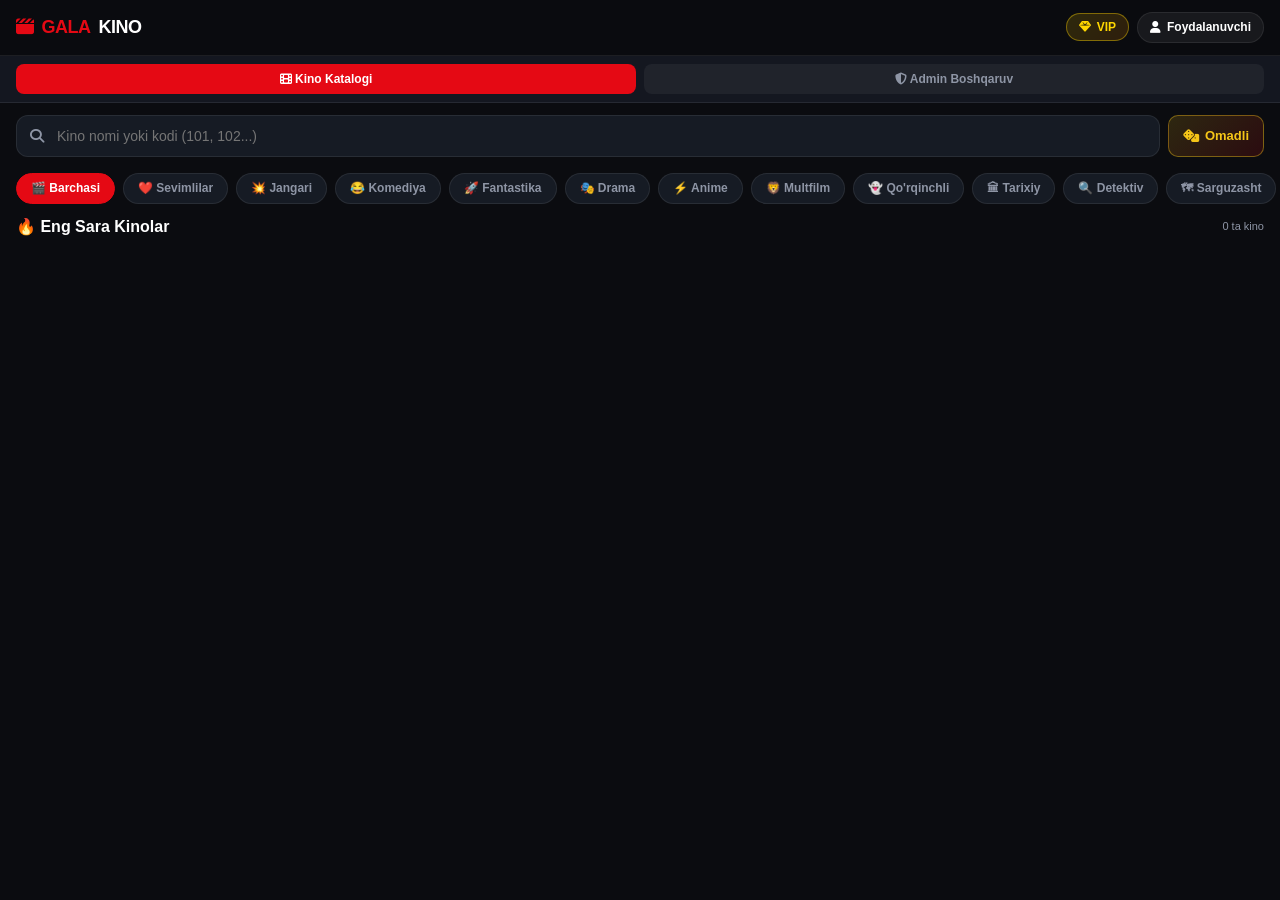
==== commit 3d4014b8: "feat(pro-max-v2): add auto-healing tunnel watchdog, dynamic web app URL, dark toasts, random roulett" ====
--- a/web/templates/miniapp.html
+++ b/web/templates/miniapp.html
@@ -528,6 +528,138 @@
       white-space: nowrap;
       margin-left: 8px;
     }
+
+    /* Toast Notifications */
+    .toast-container {
+      position: fixed;
+      top: 14px;
+      left: 50%;
+      transform: translateX(-50%);
+      z-index: 9999;
+      display: flex;
+      flex-direction: column;
+      gap: 8px;
+      width: calc(100% - 32px);
+      max-width: 380px;
+      pointer-events: none;
+    }
+
+    .toast-item {
+      display: flex;
+      align-items: center;
+      gap: 10px;
+      background: rgba(22, 27, 36, 0.96);
+      backdrop-filter: blur(12px);
+      border: 1px solid var(--border-color);
+      padding: 12px 16px;
+      border-radius: 12px;
+      color: #fff;
+      font-size: 13px;
+      font-weight: 600;
+      box-shadow: 0 10px 25px rgba(0,0,0,0.6);
+      opacity: 0;
+      transform: translateY(-20px) scale(0.95);
+      transition: all 0.25s cubic-bezier(0.16, 1, 0.3, 1);
+    }
+
+    .toast-item.show {
+      opacity: 1;
+      transform: translateY(0) scale(1);
+    }
+
+    .toast-success { border-color: rgba(74, 222, 128, 0.4); }
+    .toast-success i { color: #4ade80; }
+    .toast-error { border-color: rgba(239, 68, 68, 0.4); }
+    .toast-error i { color: #ef4444; }
+    .toast-info { border-color: rgba(56, 189, 248, 0.4); }
+    .toast-info i { color: #38bdf8; }
+
+    /* Random Button & Quality Chips */
+    .btn-roulette {
+      display: flex;
+      align-items: center;
+      gap: 6px;
+      background: linear-gradient(135deg, rgba(245, 197, 24, 0.15), rgba(229, 9, 20, 0.15));
+      border: 1px solid rgba(245, 197, 24, 0.4);
+      color: var(--accent);
+      padding: 10px 14px;
+      border-radius: 10px;
+      font-size: 13px;
+      font-weight: 700;
+      cursor: pointer;
+      white-space: nowrap;
+      transition: all 0.2s;
+    }
+    .btn-roulette:active { transform: scale(0.96); }
+
+    .quality-selector-wrap {
+      margin: 12px 0 6px;
+      display: flex;
+      align-items: center;
+      gap: 10px;
+    }
+
+    .quality-chips {
+      display: flex;
+      gap: 6px;
+      flex-wrap: wrap;
+    }
+
+    .quality-chip {
+      background: rgba(255, 255, 255, 0.06);
+      border: 1px solid var(--border-color);
+      color: var(--text-muted);
+      padding: 5px 10px;
+      border-radius: 8px;
+      font-size: 11px;
+      font-weight: 700;
+      cursor: pointer;
+      transition: all 0.2s;
+    }
+
+    .quality-chip.active {
+      background: var(--primary);
+      border-color: var(--primary);
+      color: #fff;
+    }
+
+    /* Admin Channels List */
+    .admin-channel-item {
+      display: flex;
+      align-items: center;
+      justify-content: space-between;
+      background: rgba(0, 0, 0, 0.3);
+      border: 1px solid var(--border-color);
+      border-radius: 10px;
+      padding: 10px 12px;
+      margin-bottom: 8px;
+    }
+    .channel-title {
+      font-size: 13px;
+      font-weight: 700;
+    }
+    .channel-link {
+      font-size: 11px;
+      color: var(--text-muted);
+    }
+    .btn-toggle-status {
+      padding: 4px 10px;
+      border-radius: 6px;
+      font-size: 11px;
+      font-weight: 700;
+      cursor: pointer;
+      border: none;
+    }
+    .btn-toggle-status.active {
+      background: rgba(74, 222, 128, 0.2);
+      color: #4ade80;
+      border: 1px solid rgba(74, 222, 128, 0.4);
+    }
+    .btn-toggle-status.inactive {
+      background: rgba(239, 68, 68, 0.2);
+      color: #ef4444;
+      border: 1px solid rgba(239, 68, 68, 0.4);
+    }
   </style>
 </head>
 <body>
@@ -561,11 +693,16 @@
 
   <!-- ==================== USER VIEW (CATALOG) ==================== -->
   <main id="userView">
-    <!-- Search Bar -->
+    <!-- Search Bar & Roulette -->
     <div class="search-box">
-      <div class="search-input-wrap">
-        <i class="fa-solid fa-magnifying-glass"></i>
-        <input type="text" id="searchInput" class="search-input" placeholder="Kino nomi yoki kodi (101, 102...)" oninput="handleSearch()">
+      <div style="display: flex; gap: 8px;">
+        <div class="search-input-wrap" style="flex: 1;">
+          <i class="fa-solid fa-magnifying-glass"></i>
+          <input type="text" id="searchInput" class="search-input" placeholder="Kino nomi yoki kodi (101, 102...)" oninput="handleSearch()">
+        </div>
+        <button class="btn-roulette" onclick="pickRandomMovie()" title="Tasodifiy kino">
+          <i class="fa-solid fa-dice"></i> Omadli
+        </button>
       </div>
     </div>
 
@@ -668,6 +805,45 @@
         <i class="fa-solid fa-cloud-arrow-up"></i> Kinoni Bazaga Saqlash
       </button>
     </div>
+
+    <!-- Admin Channels Management -->
+    <div class="admin-quick-add" style="margin-top: 16px;">
+      <h3 style="font-size: 14px; font-weight: 800; margin-bottom: 12px; display: flex; align-items: center; justify-content: space-between;">
+        <span><i class="fa-solid fa-bullhorn" style="color: var(--accent);"></i> Majburiy Obuna Kanallari</span>
+        <button class="btn-copy-chip" onclick="loadAdminChannels()" style="padding: 3px 8px; font-size: 10px;">
+          <i class="fa-solid fa-rotate"></i> Yangilash
+        </button>
+      </h3>
+      
+      <div id="adminChannelsList">
+        <p style="font-size: 12px; color: var(--text-muted); text-align: center; padding: 10px;">Kanallar yuklanmoqda...</p>
+      </div>
+
+      <div style="margin-top: 14px; border-top: 1px dashed var(--border-color); padding-top: 12px;">
+        <div style="font-size: 12px; font-weight: 700; margin-bottom: 8px;">➕ Yangi Kanal Qo'shish:</div>
+        <div class="admin-input-group">
+          <label>Kanal Nomi:</label>
+          <input type="text" id="addChanTitle" placeholder="Gala Kino Rasmiy">
+        </div>
+        <div class="admin-input-group">
+          <label>Taklif Havolasi (Invite Link):</label>
+          <input type="text" id="addChanLink" placeholder="https://t.me/kanal_nomi">
+        </div>
+        <div style="display: flex; gap: 8px;">
+          <div class="admin-input-group" style="flex: 1;">
+            <label>Telegram Channel ID (ixtiyoriy):</label>
+            <input type="text" id="addChanId" placeholder="-1001234567890">
+          </div>
+          <div class="admin-input-group" style="flex: 1;">
+            <label>Taymer (soniya, 0=yo'q):</label>
+            <input type="number" id="addChanTimer" value="0">
+          </div>
+        </div>
+        <button class="btn-deliver" onclick="submitQuickChannel()" style="margin-top: 8px; padding: 10px; background: rgba(255,255,255,0.08); box-shadow: none; border: 1px solid var(--border-color);">
+          <i class="fa-solid fa-plus"></i> Kanalni Saqlash
+        </button>
+      </div>
+    </div>
   </main>
 
   <!-- ==================== MOVIE DETAIL MODAL ==================== -->
@@ -687,7 +863,17 @@
         <span style="background: rgba(255,255,255,0.06); padding: 3px 8px; border-radius: 6px; font-size: 11px; font-weight: 600;" id="modalDuration">2 soat</span>
       </div>
 
-      <p id="modalDesc" style="font-size: 13px; color: #d1d5db; line-height: 1.5; margin-bottom: 16px;">Tavsif...</p>
+      <p id="modalDesc" style="font-size: 13px; color: #d1d5db; line-height: 1.5; margin-bottom: 12px;">Tavsif...</p>
+
+      <!-- Quality Selector -->
+      <div class="quality-selector-wrap">
+        <span style="font-size: 11px; color: var(--text-muted); font-weight: 600;">Sifat:</span>
+        <div class="quality-chips">
+          <button class="quality-chip active" onclick="selectQuality('720p', this)">720p HD</button>
+          <button class="quality-chip" onclick="selectQuality('1080p', this)">1080p FHD</button>
+          <button class="quality-chip" onclick="selectQuality('480p', this)">480p SD</button>
+        </div>
+      </div>
 
       <!-- Action Buttons: Favorite, Copy Code, Share -->
       <div class="modal-actions-row">
@@ -950,6 +1136,49 @@
       }
     }
 
+    // Toast Notification System
+    function showToast(message, type = 'success') {
+      let container = document.getElementById("toastContainer");
+      if (!container) {
+        container = document.createElement("div");
+        container.id = "toastContainer";
+        container.className = "toast-container";
+        document.body.appendChild(container);
+      }
+      const toast = document.createElement("div");
+      toast.className = `toast-item toast-${type}`;
+      const icon = type === 'success' ? 'fa-circle-check' : (type === 'error' ? 'fa-circle-exclamation' : 'fa-circle-info');
+      toast.innerHTML = `<i class="fa-solid ${icon}"></i> <span>${message}</span>`;
+      container.appendChild(toast);
+      
+      setTimeout(() => { toast.classList.add("show"); }, 10);
+      setTimeout(() => {
+        toast.classList.remove("show");
+        setTimeout(() => toast.remove(), 260);
+      }, 2800);
+    }
+
+    // Random Movie Roulette
+    function pickRandomMovie() {
+      if (tg?.HapticFeedback) tg.HapticFeedback.impactOccurred('medium');
+      if (!allMovies || allMovies.length === 0) {
+        showToast("Hozircha bazada kinolar mavjud emas!", "info");
+        return;
+      }
+      const randomMovie = allMovies[Math.floor(Math.random() * allMovies.length)];
+      showToast(`🎲 «${randomMovie.title}» kinosi tanlandi!`, "info");
+      openMovieDetail(randomMovie);
+    }
+
+    // Quality Selection
+    let selectedQuality = "720p";
+    function selectQuality(q, btn) {
+      selectedQuality = q;
+      document.querySelectorAll(".quality-chip").forEach(c => c.classList.remove("active"));
+      if (btn) btn.classList.add("active");
+      if (tg?.HapticFeedback) tg.HapticFeedback.impactOccurred('light');
+    }
+
     // Copy Movie Code
     function copyCurrentMovieCode() {
       if (!currentMovie) return;
@@ -961,8 +1190,9 @@
           textSpan.textContent = "Nusxalandi!";
           setTimeout(() => { textSpan.textContent = old; }, 1800);
         }
+        showToast(`Kino kodi: ${currentMovie.code} nusxalandi!`, "success");
       }).catch(() => {
-        alert("Kino kodi: " + currentMovie.code);
+        showToast("Kino kodi: " + currentMovie.code, "info");
       });
     }
 
@@ -1038,8 +1268,9 @@
           btn.innerHTML = `<i class="fa-solid fa-check"></i> Nusxalandi!`;
           setTimeout(() => { btn.innerHTML = old; }, 1800);
         }
+        showToast("To'lov kartasi nusxalandi!", "success");
       }).catch(() => {
-        alert("Karta raqami: " + currentVipCard);
+        showToast("Karta raqami: " + currentVipCard, "info");
       });
     }
 
@@ -1068,7 +1299,7 @@
           const res = await fetch("/api/deliver", {
             method: "POST",
             headers: { "Content-Type": "application/json" },
-            body: JSON.stringify({ user_id: uid, code: code })
+            body: JSON.stringify({ user_id: uid, code: code, quality: selectedQuality })
           });
           const data = await res.json();
           if (data.status === "ok") {
@@ -1083,8 +1314,8 @@
               closeModal();
               return;
             } else {
-              alert(`«${currentMovie.title}» kinosi botingizga yuborildi!`);
-              if (tg && tg.close) tg.close();
+              showToast(`«${currentMovie.title}» chatga yuborildi!`, "success");
+              if (tg && tg.close) setTimeout(() => tg.close(), 1000);
               closeModal();
               return;
             }
@@ -1117,6 +1348,7 @@
         adminView.style.display = "block";
         btnUser.classList.remove("active");
         btnAdmin.classList.add("active");
+        loadAdminChannels();
       } else {
         userView.style.display = "block";
         adminView.style.display = "none";
@@ -1140,6 +1372,98 @@
       }
     }
 
+    // Admin Channels Management
+    async function loadAdminChannels() {
+      const container = document.getElementById("adminChannelsList");
+      if (!container) return;
+      const uid = currentUser?.id || tg?.initDataUnsafe?.user?.id || 0;
+      try {
+        const res = await fetch(`/api/admin/channels_json?user_id=${uid}`);
+        const data = await res.json();
+        const channels = data.channels || [];
+        if (channels.length === 0) {
+          container.innerHTML = `<p style="font-size: 12px; color: var(--text-muted); text-align: center; padding: 8px;">Faol kanallar yo'q.</p>`;
+          return;
+        }
+        container.innerHTML = "";
+        channels.forEach(ch => {
+          const div = document.createElement("div");
+          div.className = "admin-channel-item";
+          const isActive = ch.is_active == 1;
+          div.innerHTML = `
+            <div>
+              <div class="channel-title">${ch.title}</div>
+              <div class="channel-link">${ch.invite_link}</div>
+            </div>
+            <button class="btn-toggle-status ${isActive ? 'active' : 'inactive'}" onclick="toggleChannelStatus(${ch.id})">
+              ${isActive ? '🟢 Faol' : '🔴 O\'chirilgan'}
+            </button>
+          `;
+          container.appendChild(div);
+        });
+      } catch (err) {
+        container.innerHTML = `<p style="font-size: 12px; color: #ef4444; text-align: center;">Kanallarni yuklashda xatolik.</p>`;
+      }
+    }
+
+    async function toggleChannelStatus(channelId) {
+      const uid = currentUser?.id || tg?.initDataUnsafe?.user?.id || 0;
+      try {
+        const res = await fetch("/api/admin/channels/toggle_json", {
+          method: "POST",
+          headers: { "Content-Type": "application/json" },
+          body: JSON.stringify({ admin_id: uid, channel_id: channelId })
+        });
+        const data = await res.json();
+        if (data.status === "ok") {
+          showToast("Kanal holati yangilandi!", "success");
+          loadAdminChannels();
+          loadAdminStats(uid);
+        }
+      } catch (e) {
+        showToast("Xatolik yuz berdi!", "error");
+      }
+    }
+
+    async function submitQuickChannel() {
+      const title = document.getElementById("addChanTitle").value.trim();
+      const link = document.getElementById("addChanLink").value.trim();
+      const chanId = document.getElementById("addChanId").value.trim();
+      const timer = document.getElementById("addChanTimer").value.trim();
+      const uid = currentUser?.id || tg?.initDataUnsafe?.user?.id || 0;
+
+      if (!title || !link) {
+        showToast("Kanal nomi va havolasi kiritilishi shart!", "error");
+        return;
+      }
+
+      try {
+        const res = await fetch("/api/admin/channels/add_json", {
+          method: "POST",
+          headers: { "Content-Type": "application/json" },
+          body: JSON.stringify({
+            admin_id: uid,
+            title: title,
+            invite_link: link,
+            channel_id: chanId || null,
+            timer_seconds: parseInt(timer) || 0
+          })
+        });
+        const data = await res.json();
+        if (data.status === "ok") {
+          showToast(`📢 "${title}" kanali qo'shildi!`, "success");
+          document.getElementById("addChanTitle").value = "";
+          document.getElementById("addChanLink").value = "";
+          document.getElementById("addChanId").value = "";
+          document.getElementById("addChanTimer").value = "0";
+          loadAdminChannels();
+          loadAdminStats(uid);
+        }
+      } catch (e) {
+        showToast("Server bilan ulanishda xatolik!", "error");
+      }
+    }
+
     // Quick Admin Add Movie
     async function submitQuickMovie() {
       const code = document.getElementById("addMovieCode").value.trim();
@@ -1150,7 +1474,7 @@
       const desc = document.getElementById("addMovieDesc").value.trim();
 
       if (!code || !title || !fileId) {
-        alert("Kodi, Nomi va File ID kiritilishi shart!");
+        showToast("Kodi, Nomi va File ID kiritilishi shart!", "error");
         return;
       }
 
@@ -1170,7 +1494,7 @@
         });
         const data = await res.json();
         if (data.status === "ok") {
-          alert(`🎉 "${title}" kinosi muvaffaqiyatli saqlandi!`);
+          showToast(`🎉 "${title}" kinosi saqlandi!`, "success");
           document.getElementById("addMovieCode").value = "";
           document.getElementById("addMovieTitle").value = "";
           document.getElementById("addMovieFileId").value = "";
@@ -1178,10 +1502,10 @@
           loadMovies();
           loadAdminStats(currentUser?.id || 0);
         } else {
-          alert("Xatolik yuz berdi: " + (data.detail || "Saqlanmadi"));
+          showToast("Xatolik: " + (data.detail || "Saqlanmadi"), "error");
         }
       } catch (e) {
-        alert("Server bilan ulanishda xatolik yuz berdi.");
+        showToast("Server bilan ulanishda xatolik yuz berdi.", "error");
       }
     }
 
@@ -1197,7 +1521,7 @@
     async function submitMovieOrder() {
       const title = document.getElementById("orderInput").value.trim();
       if (!title) {
-        alert("Iltimos, kino nomini yozing!");
+        showToast("Iltimos, kino nomini yozing!", "error");
         return;
       }
       try {
@@ -1210,11 +1534,11 @@
             title: title
           })
         });
-        alert("Buyurtmangiz qabul qilindi! Adminlarimiz tez orada kinoni joylashadi.");
+        showToast("Buyurtmangiz qabul qilindi!", "success");
         document.getElementById("orderInput").value = "";
         closeOrderModal();
       } catch (err) {
-        alert("Xatolik yuz berdi. Qayta urinib ko'ring.");
+        showToast("Xatolik yuz berdi. Qayta urinib ko'ring.", "error");
       }
     }
 
